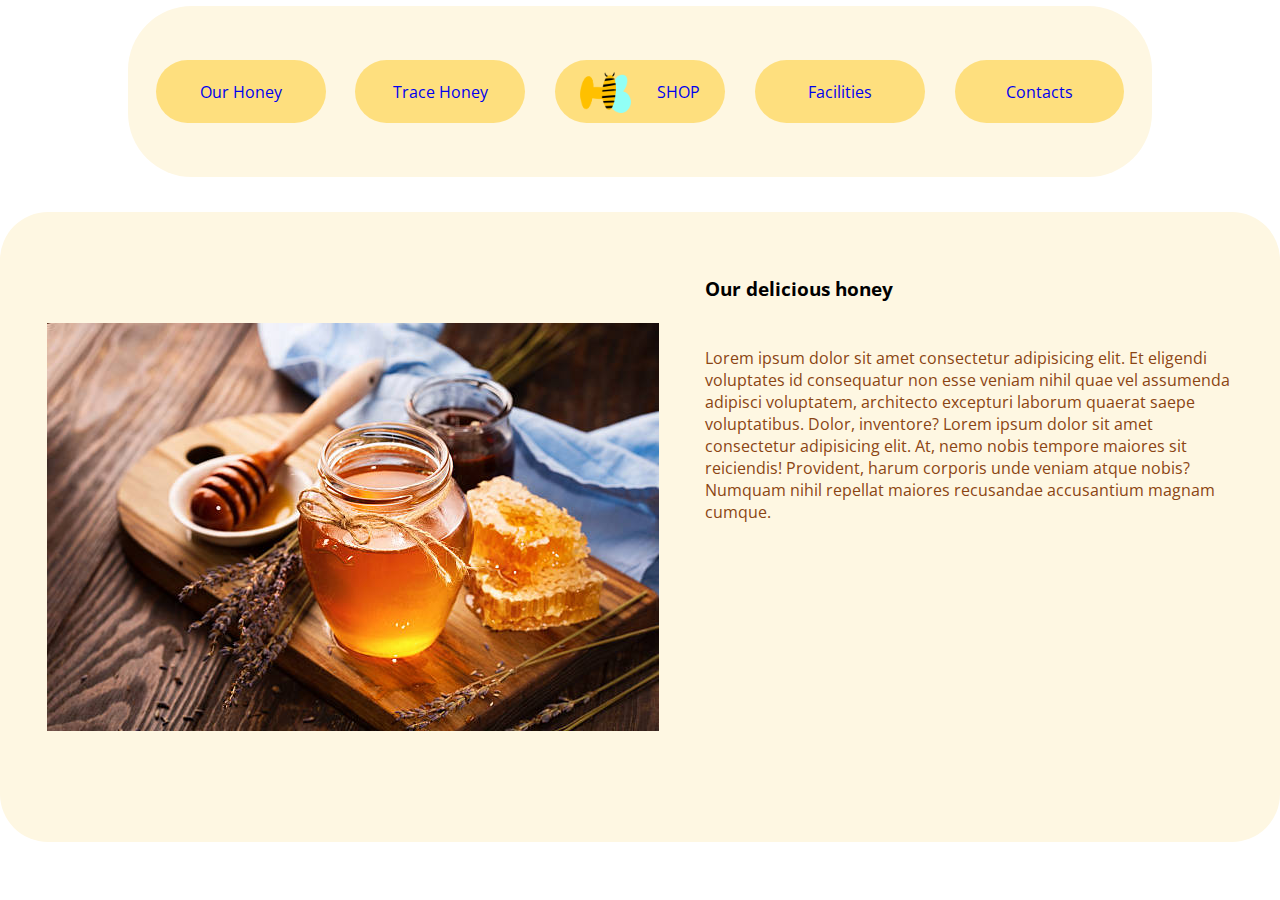
==== our_Honey_Page.html @ a54c9940 "lavoro sulla pagina della descrizione prodotto" ====
<!DOCTYPE html>
<html lang="en">

<head>
    <meta charset="UTF-8">
    <meta name="viewport" content="width=device-width, height= device-height initial-scale=1.0">
    <title>Honey Shop</title>
    <link rel="stylesheet" href="style.css">
    <link rel="stylesheet" href="our_Honey_Page.css">
</head>

<body>
    <header>
        <div id="navbar-container">

            <nav id="navbar">
                <div id="navbar-link-container">
                    <a class="nav-link" href="our_Honey_Page.html">Our Honey</a>

                </div>
                <div id="navbar-link-container">
                    <a class="nav-link" href="#">Trace Honey</a>

                </div>
                <div id="navbar-link-container">
                    <a id="shop-link" class="nav-link" href="index.html">

                        <img id="img-logo" src="assets/logo.png" alt="Logo">

                        SHOP</a>

                </div>
                <div id="navbar-link-container">
                    <a class="nav-link" href="#">Facilities</a>

                </div>
                <div id="navbar-link-container">
                    <a class="nav-link" href="#">Contacts</a>

                </div>

            </nav>

        </div>

    </header>
    <main>
        <div id="flex-container">
            <div id="product-container">


                <div id="img-product-container">
                    <img id="img-product" src="assets/honey.jpg" alt="honey">

                </div>
                <div id="product-description">
                    <div id="title">
                        <h3>Our delicious honey</h3>

                    </div>
                    <div id="product-text">
                        <p>Lorem ipsum dolor sit amet consectetur adipisicing elit.
                            Et eligendi voluptates id consequatur non esse veniam nihil quae vel
                            assumenda adipisci voluptatem, architecto excepturi laborum quaerat saepe
                            voluptatibus. Dolor, inventore? Lorem ipsum dolor sit amet consectetur adipisicing elit.
                            At, nemo nobis tempore maiores sit reiciendis! Provident, harum corporis unde veniam
                            atque nobis? Numquam nihil repellat maiores recusandae accusantium magnam cumque.
                        </p>

                    </div>
                </div>
            </div>

        </div>

    </main>
    <footer>

    </footer>

</body>

</html>
---- style.css ----
@import url('https://fonts.googleapis.com/css2?family=Open+Sans:wght@400;500;600;700&display=swap');

*,
:before,
:after {
    box-sizing: border-box;
}

body {
    margin: 0%;
    padding: 0%;
    font-family: 'Open Sans', sans-serif;


}

/*--------------------HEADER---------NAVIGATIONBAR--------------------------------*/

/*RICORDATI DI USAREW FLEX BASIS*/

header {
    margin: 0%;
    padding: 0%;
    width: 100%;
    height: auto;
}

#navbar-container {
    margin-top: 0.5%;
    margin-bottom: 0.5%;
    padding: 0%;
    width: 100%;
    height: 20vh;
    display: flex;
    flex-direction: row;
    justify-content: center;
}

#navbar {
    margin: 0%;
    padding: 1%;
    width: 80%;
    height: 19vh;
    display: flex;
    flex-direction: row;
    align-items: center;
    background-color: rgb(254, 247, 226);
    border-radius: 4em;
}


#navbar-link-container {
    margin: 0%;
    padding: 0%;
    width: 40%;
    height: 15vh;
    display: flex;
    align-items: center;
    justify-content: space-around;



}

.nav-link:hover {
    transition: 300ms linear;
    transform: scale(1.3);
    font-weight: 600;


}



.nav-link:visited {
    color: black;
}

.nav-link {
    margin: 0%;
    padding: 0%;
    width: 85%;
    height: 7vh;
    display: flex;
    flex-direction: row;
    justify-content: center;
    align-items: center;
    text-decoration: none;
    font-family: 'Open Sans', sans-serif;
    background-color: rgb(254, 223, 126);
    border-radius: 3em;

}



#shop-link {
    margin: 0%;
    padding: 0%;
    display: flex;
    align-items: center;
    justify-content: space-evenly;

}

#img-logo {
    margin: 0%;
    padding: 0%;
    width: 30%;
}



/*------------------------------MAIN-----------------------------------*/

#home-page-main{
    margin: 0%;
    padding: 0%;
    width: 100%;
    display: flex;
    justify-content: center;
}

#card-product-container {
    margin: 0%;
    padding: 0%;
    display: flex;
    flex-direction: column;
    width: 25%;
    background-color: rgb(254, 247, 226);
    border-radius: 5em;

}

#img-card {
    background-image: url(assets/honey.jpg);
    background-repeat: no-repeat;
    background-position: center;
    background-size: cover;
    margin: 0%;
    padding: 0%;
    border-radius: 5em 5em 0em 0em;
    width: 100%;
    height: 50vh;
}

#description-container {
    margin-top: 1em;
    padding: 0%;
    display: flex;
    justify-content: space-evenly;
    align-items: center;
    height: 12vh;
}

#title-container {
    margin: 0%;
    padding: 0%;
    display: flex;
    flex-direction: column;
    align-items: center;

}

#title-container h3 {
    margin: 0%;
    font-size: 1.1em;
    color:saddlebrown;

}

#title-container p {
    margin: 0%;
    color:saddlebrown;

}

#price-container {
    margin: 0%;
}

#price-container p {
    margin: 0%;
    font-size: 1.3em;
    color:saddlebrown;



}

#add-to-cart-button {
    margin: 0%;
    display: flex;
    flex-direction: row;
    justify-content: center;
    align-items: center;

    height: 12vh;

}

#add-to-cart-button button {
    margin: 0%;
    background-color: rgb(254, 223, 126);
    height: 6vh;
    width: 14em;
    border: none;
    border-radius: 3em;
    font-size: 1em;
    cursor: pointer;
    color:saddlebrown;


}

/*------------------------------FOOTER--------------------------------------*/

footer {
    margin: 0%;
    padding: 0%;
}
---- our_Honey_Page.css ----
*,
:before,
:after {
    box-sizing: border-box;
}

#flex-container{
    margin-top: 2%;
    padding: 0%;
    display: flex;
    justify-content: center;

 


}

#product-container{
    margin: 0%;
    display: flex;
    justify-content: space-evenly;
    flex-basis: 80em;
    height: 70vh;
    border-radius: 3em;
    background-color: rgb(254, 247, 226);

   
   


}



#img-product-container{
    margin: 0%;
    padding: 0%;
    height: 70vh;
    display: flex;
    align-items: center;

}

#img-product{
    margin: 0%;
    padding: 0%;
    display: flex;
    align-self: center;

}


#product-description{
    margin: 0%;
    padding: 0%;
    display: flex;
    flex-direction: column;
    align-items: flex-start;
    justify-content: space-evenly;

    flex-basis: 33em;


}

#title{
    margin: 0%;
    display: flex;
    height: 5vh;
}

#h3{
    margin: 0%;
    color:saddlebrown;

}

#product-text{
    margin: 0%;
    display: flex;
    height: 50vh;
}

#product-text p{
    margin: 0%;
    color:saddlebrown;

}
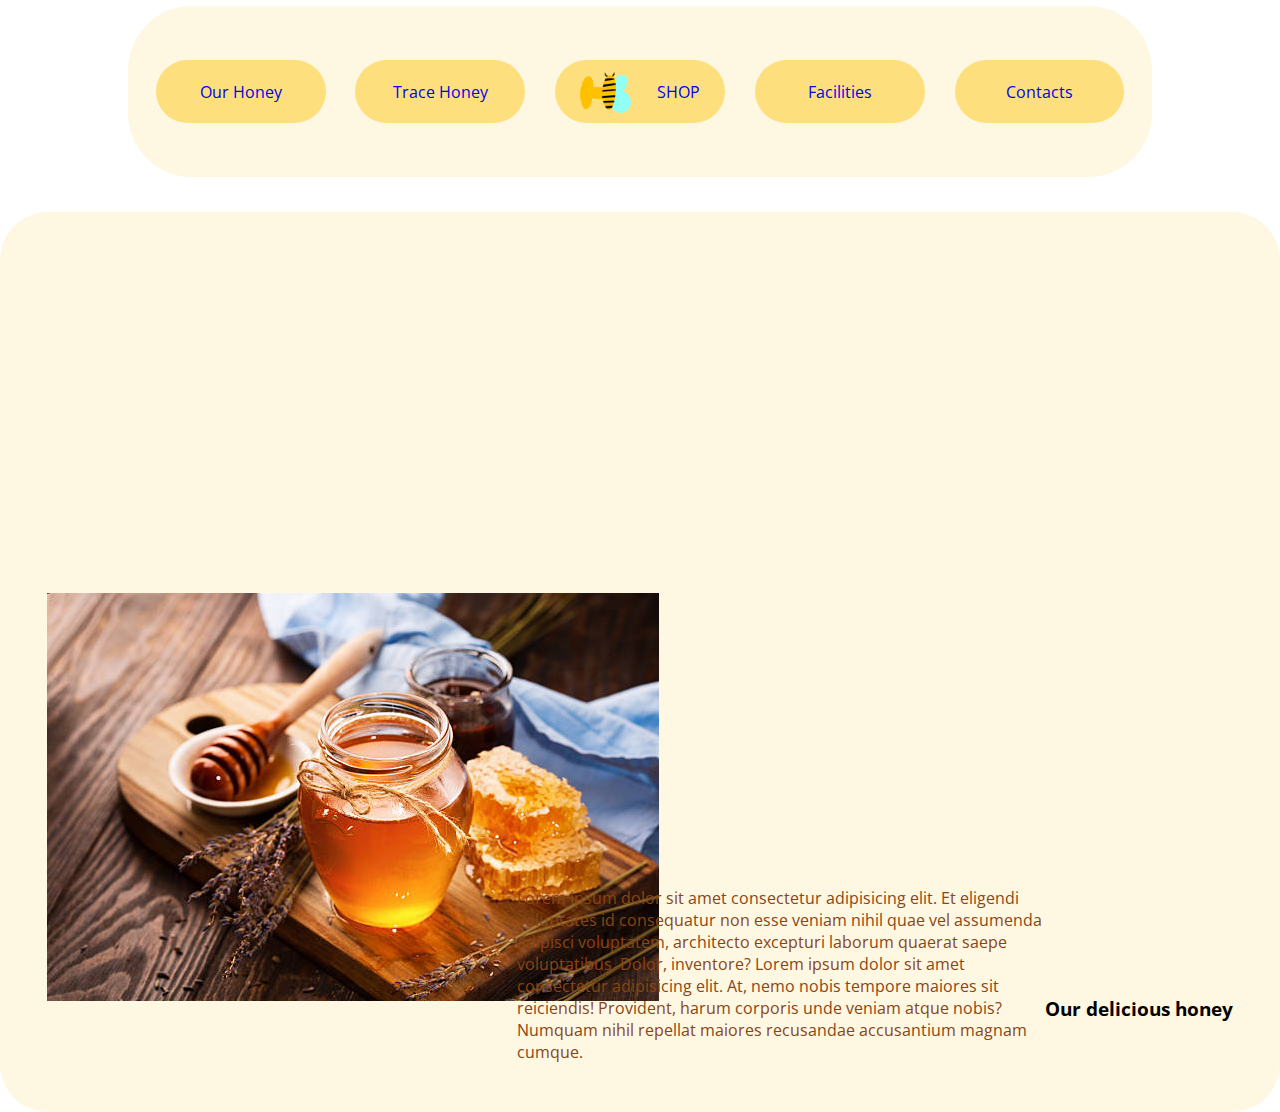
==== commit 07accb73: "cambio viewport" ====
--- a/our_Honey_Page.html
+++ b/our_Honey_Page.html
@@ -3,7 +3,7 @@
 
 <head>
     <meta charset="UTF-8">
-    <meta name="viewport" content="width=device-width, height= device-height initial-scale=1.0">
+    <meta name="viewport" content="width=device-width, initial-scale=1.0">
     <title>Honey Shop</title>
     <link rel="stylesheet" href="style.css">
     <link rel="stylesheet" href="our_Honey_Page.css">
--- a/style.css
+++ b/style.css
@@ -27,7 +27,6 @@
 
 #navbar-container {
     margin-top: 0.5%;
-    margin-bottom: 0.5%;
     padding: 0%;
     width: 100%;
     height: 20vh;
@@ -72,8 +71,8 @@
 
 
 
-.nav-link:visited {
-    color: black;
+#navbar-link-container a:visited, a:active{
+    color: saddlebrown;
 }
 
 .nav-link {
@@ -118,15 +117,16 @@
     padding: 0%;
     width: 100%;
     display: flex;
-    justify-content: center;
+    flex-wrap: wrap;
+    justify-content: space-evenly;
 }
 
 #card-product-container {
-    margin: 0%;
+    margin: 1%;
     padding: 0%;
     display: flex;
     flex-direction: column;
-    width: 25%;
+    flex-basis: 22%;
     background-color: rgb(254, 247, 226);
     border-radius: 5em;
 
--- a/our_Honey_Page.css
+++ b/our_Honey_Page.css
@@ -20,9 +20,11 @@
     display: flex;
     justify-content: space-evenly;
     flex-basis: 80em;
-    height: 70vh;
+    height: 100vh;
     border-radius: 3em;
     background-color: rgb(254, 247, 226);
+    flex-wrap: wrap-reverse;
+
 
    
    
@@ -55,9 +57,10 @@
     padding: 0%;
     display: flex;
     flex-direction: column;
+    flex-wrap: wrap-reverse;
     align-items: flex-start;
     justify-content: space-evenly;
-
+    height: 25%;
     flex-basis: 33em;
 
 
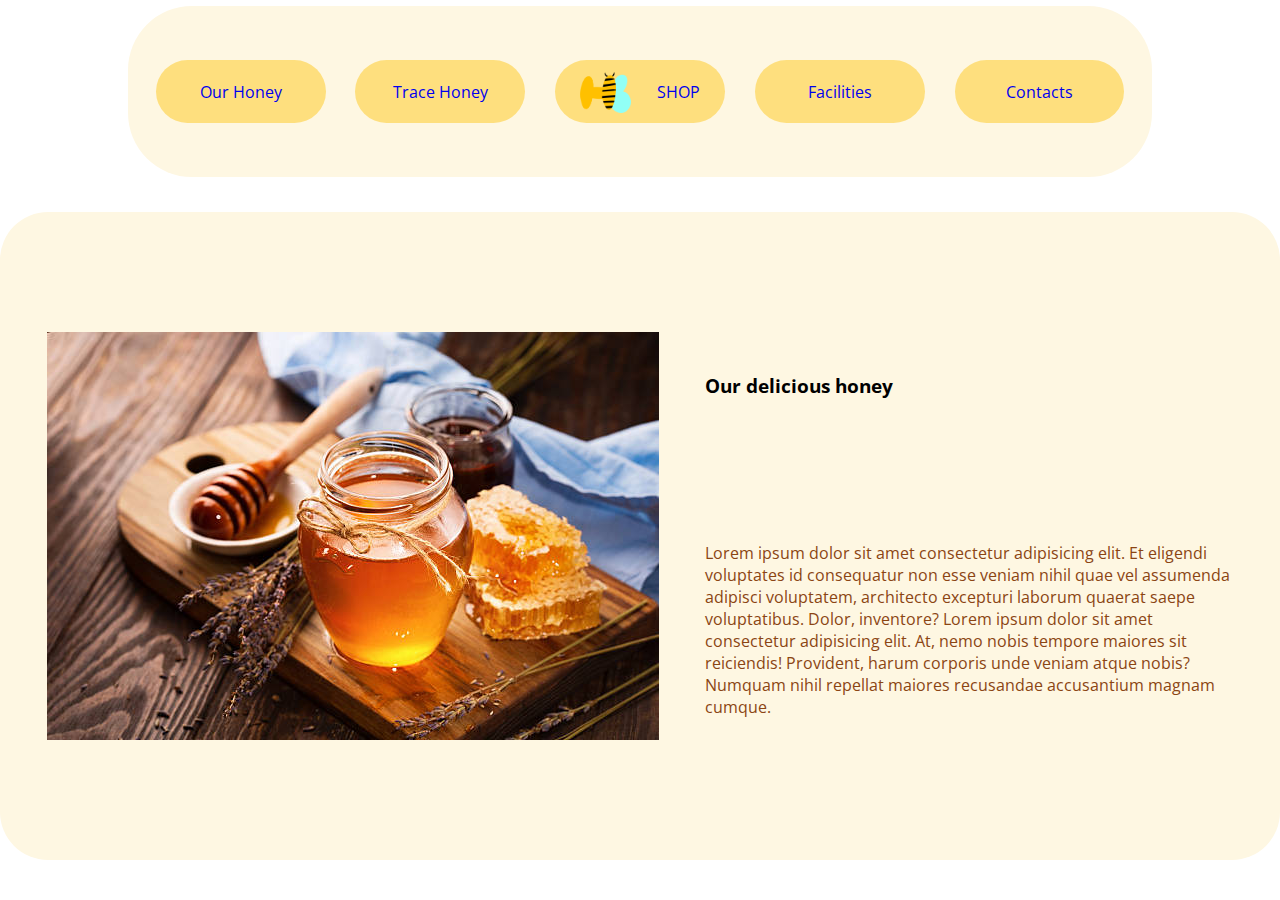
==== commit 3b5970b0: "esercizio completato" ====
--- a/our_Honey_Page.html
+++ b/our_Honey_Page.html
@@ -49,10 +49,9 @@
             <div id="product-container">
 
 
-                <div id="img-product-container">
                     <img id="img-product" src="assets/honey.jpg" alt="honey">
 
-                </div>
+              
                 <div id="product-description">
                     <div id="title">
                         <h3>Our delicious honey</h3>
--- a/style.css
+++ b/style.css
@@ -71,7 +71,8 @@
 
 
 
-#navbar-link-container a:visited, a:active{
+#navbar-link-container a:visited,
+a:active {
     color: saddlebrown;
 }
 
@@ -112,7 +113,7 @@
 
 /*------------------------------MAIN-----------------------------------*/
 
-#home-page-main{
+#home-page-main {
     margin: 0%;
     padding: 0%;
     width: 100%;
@@ -121,18 +122,18 @@
     justify-content: space-evenly;
 }
 
-#card-product-container {
+.card-product-container {
     margin: 1%;
     padding: 0%;
     display: flex;
     flex-direction: column;
-    flex-basis: 22%;
+    flex-basis: 250px;
     background-color: rgb(254, 247, 226);
     border-radius: 5em;
 
 }
 
-#img-card {
+.img-card {
     background-image: url(assets/honey.jpg);
     background-repeat: no-repeat;
     background-position: center;
@@ -140,20 +141,19 @@
     margin: 0%;
     padding: 0%;
     border-radius: 5em 5em 0em 0em;
-    width: 100%;
-    height: 50vh;
-}
-
-#description-container {
+    flex-basis: 250px;
+}
+
+.description-container {
     margin-top: 1em;
     padding: 0%;
     display: flex;
     justify-content: space-evenly;
     align-items: center;
-    height: 12vh;
-}
-
-#title-container {
+    flex-basis: 150px;
+}
+
+.title-container {
     margin: 0%;
     padding: 0%;
     display: flex;
@@ -162,53 +162,52 @@
 
 }
 
-#title-container h3 {
+.title-container h3 {
     margin: 0%;
     font-size: 1.1em;
-    color:saddlebrown;
-
-}
-
-#title-container p {
-    margin: 0%;
-    color:saddlebrown;
-
-}
-
-#price-container {
-    margin: 0%;
-}
-
-#price-container p {
+    color: saddlebrown;
+
+}
+
+.title-container p {
+    margin: 0%;
+    color: saddlebrown;
+
+}
+
+.price-container {
+    margin: 0%;
+}
+
+.price-container p {
     margin: 0%;
     font-size: 1.3em;
-    color:saddlebrown;
-
-
-
-}
-
-#add-to-cart-button {
+    color: saddlebrown;
+
+
+
+}
+
+.add-to-cart-button {
     margin: 0%;
     display: flex;
     flex-direction: row;
     justify-content: center;
     align-items: center;
-
-    height: 12vh;
-
-}
-
-#add-to-cart-button button {
+    flex-basis: 80px;
+
+}
+
+.add-to-cart-button button {
     margin: 0%;
     background-color: rgb(254, 223, 126);
     height: 6vh;
-    width: 14em;
     border: none;
     border-radius: 3em;
     font-size: 1em;
     cursor: pointer;
-    color:saddlebrown;
+    color: saddlebrown;
+    flex-basis: 150px;
 
 
 }
--- a/our_Honey_Page.css
+++ b/our_Honey_Page.css
@@ -4,88 +4,89 @@
     box-sizing: border-box;
 }
 
-#flex-container{
+#flex-container {
     margin-top: 2%;
     padding: 0%;
     display: flex;
     justify-content: center;
+    height: 75vh;
 
- 
+
+
 
 
 }
 
-#product-container{
+#product-container {
     margin: 0%;
     display: flex;
     justify-content: space-evenly;
     flex-basis: 80em;
-    height: 100vh;
+    height: 72vh;
     border-radius: 3em;
     background-color: rgb(254, 247, 226);
     flex-wrap: wrap-reverse;
 
 
-   
-   
+
+
 
 
 }
 
 
 
-#img-product-container{
+#img-product-container {
     margin: 0%;
     padding: 0%;
-    height: 70vh;
+    flex-basis: 50vh;
     display: flex;
     align-items: center;
 
 }
 
-#img-product{
+#img-product {
     margin: 0%;
     padding: 0%;
-    display: flex;
+
     align-self: center;
-
+  
+    max-width: 100%;
+    flex-basis: 500px;
 }
 
 
-#product-description{
+#product-description {
     margin: 0%;
     padding: 0%;
     display: flex;
     flex-direction: column;
-    flex-wrap: wrap-reverse;
     align-items: flex-start;
     justify-content: space-evenly;
-    height: 25%;
     flex-basis: 33em;
 
 
 }
 
-#title{
+#title {
     margin: 0%;
     display: flex;
     height: 5vh;
 }
 
-#h3{
+#h3 {
     margin: 0%;
-    color:saddlebrown;
+    color: saddlebrown;
 
 }
 
-#product-text{
+#product-text {
     margin: 0%;
     display: flex;
-    height: 50vh;
 }
 
-#product-text p{
+#product-text p {
     margin: 0%;
-    color:saddlebrown;
+    color: saddlebrown;
 
-}
+}